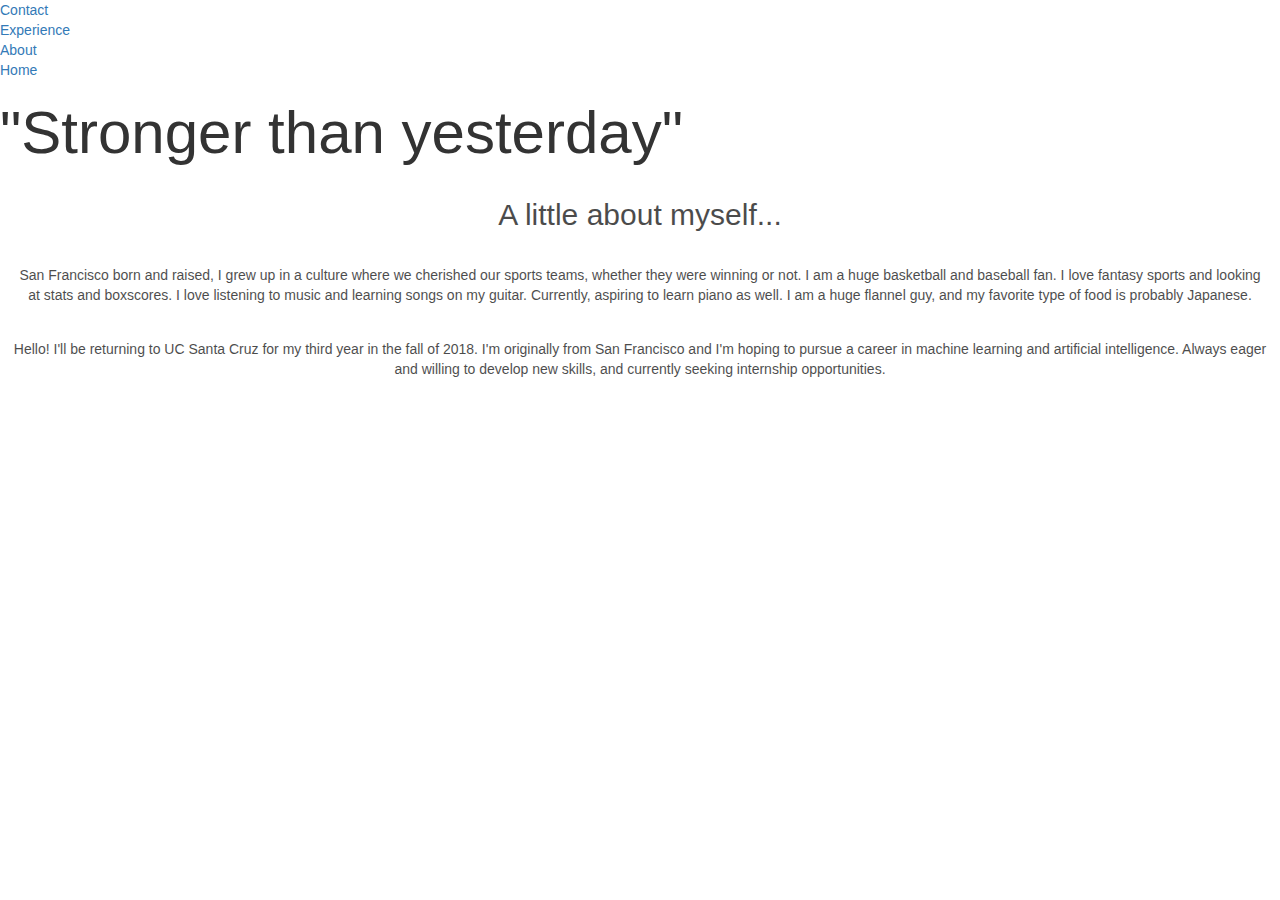
==== about.html @ 6d653e9c "l" ====
<!DOCTYPE html>

<html>

<head>

<title>Vincent Thai | About Me</title>
<link rel="stylesheet" href="https://maxcdn.bootstrapcdn.com/bootstrap/3.3.6/css/bootstrap.min.css"/>
<link href="style.css" type="text/css" rel="stylesheet">
<link href="https://fonts.googleapis.com/css?family=Asap" rel="stylesheet">

</head>

<body>
  <div class="aboutpage-nav">
    <ul>
      <li><a href="./contact.html">Contact</a></li>
      <li><a href="./experience.html">Experience</a></li>
      <li><a href="./about.html">About</a></li>
      <li><a href="./index.html">Home</a></li>
    </ul>
  </div>

  <div class="aboutpage-header">
    <h1 style="font-size:60px">"Stronger than yesterday"</h1>
  </div>

  <div class="description">
    <h2>A little about myself...</h2>
    <p>San Francisco born and raised, I grew up in a culture where we cherished
      our sports teams, whether they were winning or not. I am a huge basketball
      and baseball fan. I love fantasy sports and looking at stats and boxscores.
      I love listening to music and learning songs on my guitar. Currently, aspiring
      to learn piano as well. I am a huge flannel guy, and my favorite type of food
      is probably Japanese.
    </p>
    <p>Hello! I'll be returning to UC Santa Cruz for my third year in the fall of 2018.
      I'm originally from San Francisco and I'm hoping to pursue a career in machine learning and artificial intelligence.
      Always eager and willing to develop new skills, and currently seeking internship opportunities.
    </p>
  </div>








</body>

</html>
---- style.css ----
* {
  margin:0; padding:0;
}

/* ---------------INDEX PAGE--------------------- */
.titlepage-image {
  background-image: url("https://img.fonwall.ru/o/46/most_lavochki_skameyki_perila_zabor_61.jpg");
  /* Center and scale the image nicely */
  background-position: center;
  background-repeat: no-repeat;
  background-size: cover;
  filter: blur(8px);
  -webkit-filter: blur(2px);
   /* Full height */
  height: 100%;
}

.titlepage-header{
  /*background-color: rgba(0,0,0, 0.4);  Black w/opacity/see-through */
  font-family: 'Poppins', sans-serif;
  text-align: center;
  position: absolute;
  top: 50%;
  left: 50%;
  transform: translate(-50%, -50%);
  color: white;
}

.titlepage-nav ul {
  list-style-type: none;
  top: 0;
  margin: 0;
  position: absolute;
  transform: translate(250%, 50%);
}

.titlepage-nav li {
  font-family: 'Raleway', sans-serif;
  display: inline;
  float: right;
  text-transform: uppercase;
  letter-spacing: 2px;
}

.titlepage-nav li a {
  display: block;
  color: lightgrey;
  text-align: center;
  padding: 15px 15px;
}

.titlepage-nav li a:hover {
  color: black;
}

/* ------------------------------------------ */

/* ----------- EXPERIENCE PAGE -------------- */

p, h3, h2, .skl_container li {
  font-family: 'Raleway', sans-serif;
  color: black;
  padding: 12px;
  background-color: white;
}


.exp_container h3, .exp_container p, .skl_container li {
  font-size: 14px;
}

h3, .skl_container li {
  text-transform: uppercase;
  letter-spacing: 2px;
}

.exp_container p {
  opacity: 0.7;
}

.col-sm-4, .col-sm-8 {
  text-align: left;
}

.col-sm-4 {
    position: relative;
    left: 30px;
}

.skl_container ul {
  position: relative;
  top: 20px;
}

.skl_container {
  margin-bottom: 40px;
}

/* HOME PAGE */
body {
  overflow-x: hidden;
}

body, html {
    height: 100%;
    margin: 0;
}
/*background-image: url("http://images6.fanpop.com/image/photos/34500000/San-Francisco-at-Night-san-francisco-34546719-2880-1800.jpg");*/





.description {
  color: black;
  opacity: 0.7;
  font-family: 'Raleway', sans-serif;
  text-align: center;
}


/* SOCIAL MEDIA BUTTON */
.fa {
  padding: 20px;
  font-size: 30px;
  width: 30px;
  text-align: center;
  text-decoration: none;
  margin: 5px 10px;
  position: relative;
  left: 150px;
}


.fa:hover {
    opacity: 0.7;
}

.fa-facebook, .fa-linkedin, .fa-instagram {
  background: lightgrey;
  color: white;
}

/* FORM */
form {
  width: 600px;
  margin: 0 auto;
  padding: 15px;
  border: 2px solid white;
  background-color: lightblue;
}

input, textarea {
  background-color: lightblue;
  font-family: Arial,Helvetica Neue,Helvetica,sans-serif;
  padding: 12px;
  width: 60%;
  margin-top: 6px;
  margin-bottom: 16px;
  border: 1px solid white;
  border-radius: 4px;
}

button {
  background-color: grey;
  color: white;
  padding: 12px 20px;
  border: none;
  border-radius: 4px;
  cursor: pointer;
}
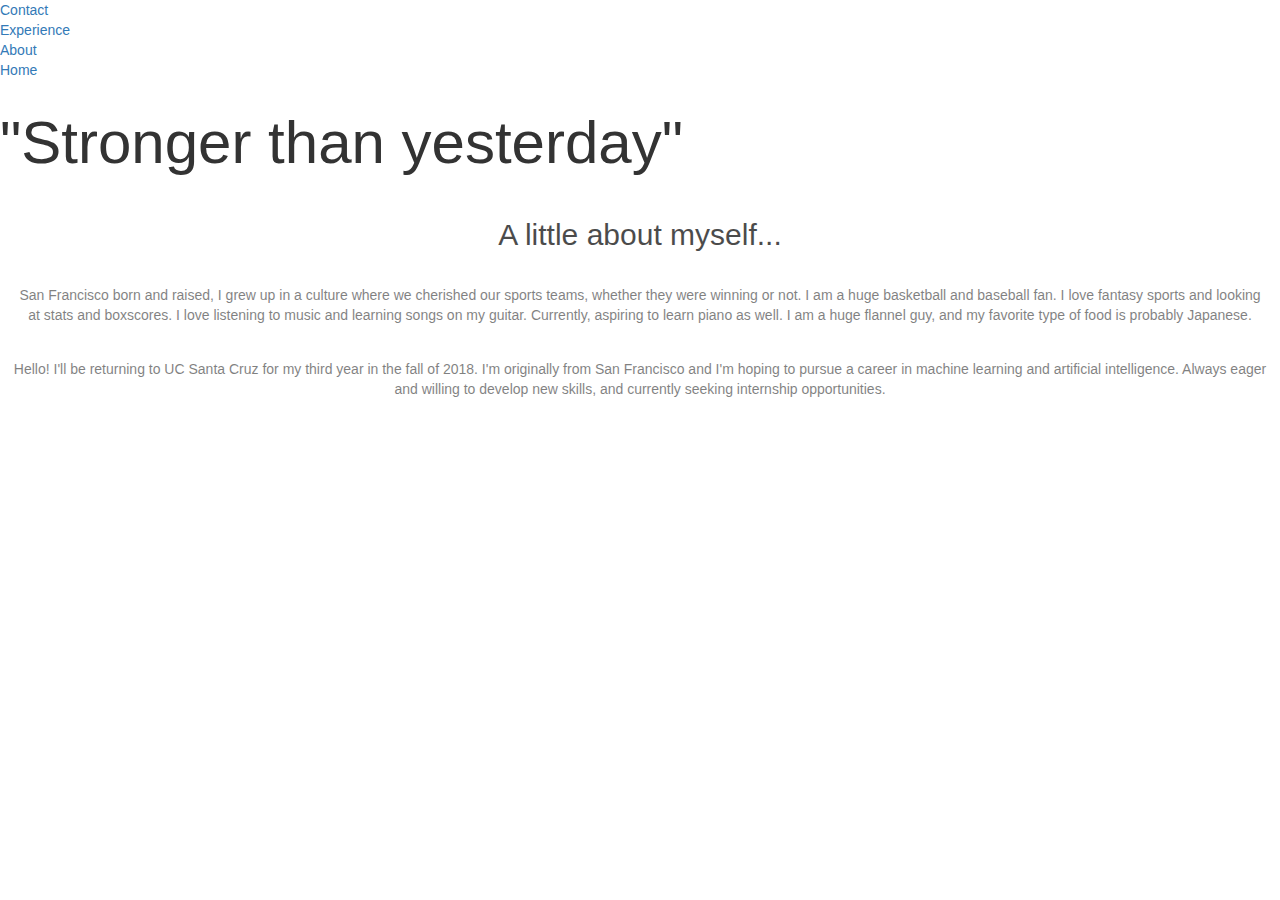
==== commit 7f1be5d9: "l" ====
--- a/about.html
+++ b/about.html
@@ -12,17 +12,21 @@
 </head>
 
 <body>
-  <div class="aboutpage-nav">
+  <header class="aboutpage-nav">
     <ul>
       <li><a href="./contact.html">Contact</a></li>
       <li><a href="./experience.html">Experience</a></li>
       <li><a href="./about.html">About</a></li>
       <li><a href="./index.html">Home</a></li>
     </ul>
-  </div>
+  </header>
 
   <div class="aboutpage-header">
-    <h1 style="font-size:60px">"Stronger than yesterday"</h1>
+    <div class="row">
+      <div class="col-sm-12">
+        <h1 style="font-size:60px">"Stronger than yesterday"</h1>
+      </div>
+    </div>
   </div>
 
   <div class="description">
--- a/style.css
+++ b/style.css
@@ -1,5 +1,14 @@
 * {
   margin:0; padding:0;
+}
+
+body {
+  overflow-x: hidden;
+}
+
+body, html {
+    height: 100%;
+    margin: 0;
 }
 
 /* ---------------INDEX PAGE--------------------- */
@@ -31,7 +40,7 @@
   top: 0;
   margin: 0;
   position: absolute;
-  transform: translate(250%, 50%);
+  transform: translate(220%, 50%);
 }
 
 .titlepage-nav li {
@@ -57,24 +66,58 @@
 
 /* ----------- EXPERIENCE PAGE -------------- */
 
-p, h3, h2, .skl_container li {
+.exppage-nav ul {
+  list-style-type: none;
+  top: 0;
+  margin: 0;
+}
+
+.exppage-nav li {
+  position: relative;
+  top: 40px;
+  right: 33px;
+  font-family: 'Raleway', sans-serif;
+  display: inline;
+  float: right;
+  text-transform: uppercase;
+  letter-spacing: 2px;
+}
+
+.exppage-nav li a {
+  color: lightgrey;
+  text-align: center;
+  padding: 15px 17px;
+}
+
+.header-container {
+  text-align: center;
+  position: relative;
+  top: 50px;
+  margin-bottom: 100px;
+  padding: 50px;
+}
+
+p, h3, h2, .skills-container li {
+  /* set font for everything on exp page */
   font-family: 'Raleway', sans-serif;
   color: black;
   padding: 12px;
   background-color: white;
 }
 
-
-.exp_container h3, .exp_container p, .skl_container li {
+p, h3, .skills-container li {
+  /* everything but h2 is changed to smaller font */
   font-size: 14px;
 }
 
-h3, .skl_container li {
+h3, .skills-container li {
+  /* uppercase and fancy font for skills list and edu heading */
   text-transform: uppercase;
   letter-spacing: 2px;
 }
 
-.exp_container p {
+p {
+  /* edu description is set w opacity */
   opacity: 0.7;
 }
 
@@ -84,32 +127,24 @@
 
 .col-sm-4 {
     position: relative;
-    left: 30px;
+    left: 50px;
 }
 
-.skl_container ul {
+.skills-container ul {
+  /* so top of skills list aligns with header for skills */
   position: relative;
   top: 20px;
+  left: 20px;
 }
 
-.skl_container {
+.skills-container {
+  /* gives spacing betw skills and education */
   margin-bottom: 40px;
 }
 
-/* HOME PAGE */
-body {
-  overflow-x: hidden;
-}
+/* ------------------------------------------ */
 
-body, html {
-    height: 100%;
-    margin: 0;
-}
-/*background-image: url("http://images6.fanpop.com/image/photos/34500000/San-Francisco-at-Night-san-francisco-34546719-2880-1800.jpg");*/
-
-
-
-
+/* ------------ ABOUT PAGE ---------------- */
 
 .description {
   color: black;
@@ -119,29 +154,9 @@
 }
 
 
-/* SOCIAL MEDIA BUTTON */
-.fa {
-  padding: 20px;
-  font-size: 30px;
-  width: 30px;
-  text-align: center;
-  text-decoration: none;
-  margin: 5px 10px;
-  position: relative;
-  left: 150px;
-}
 
 
-.fa:hover {
-    opacity: 0.7;
-}
-
-.fa-facebook, .fa-linkedin, .fa-instagram {
-  background: lightgrey;
-  color: white;
-}
-
-/* FORM */
+/* ------------ CONTACT ------------------ */
 form {
   width: 600px;
   margin: 0 auto;
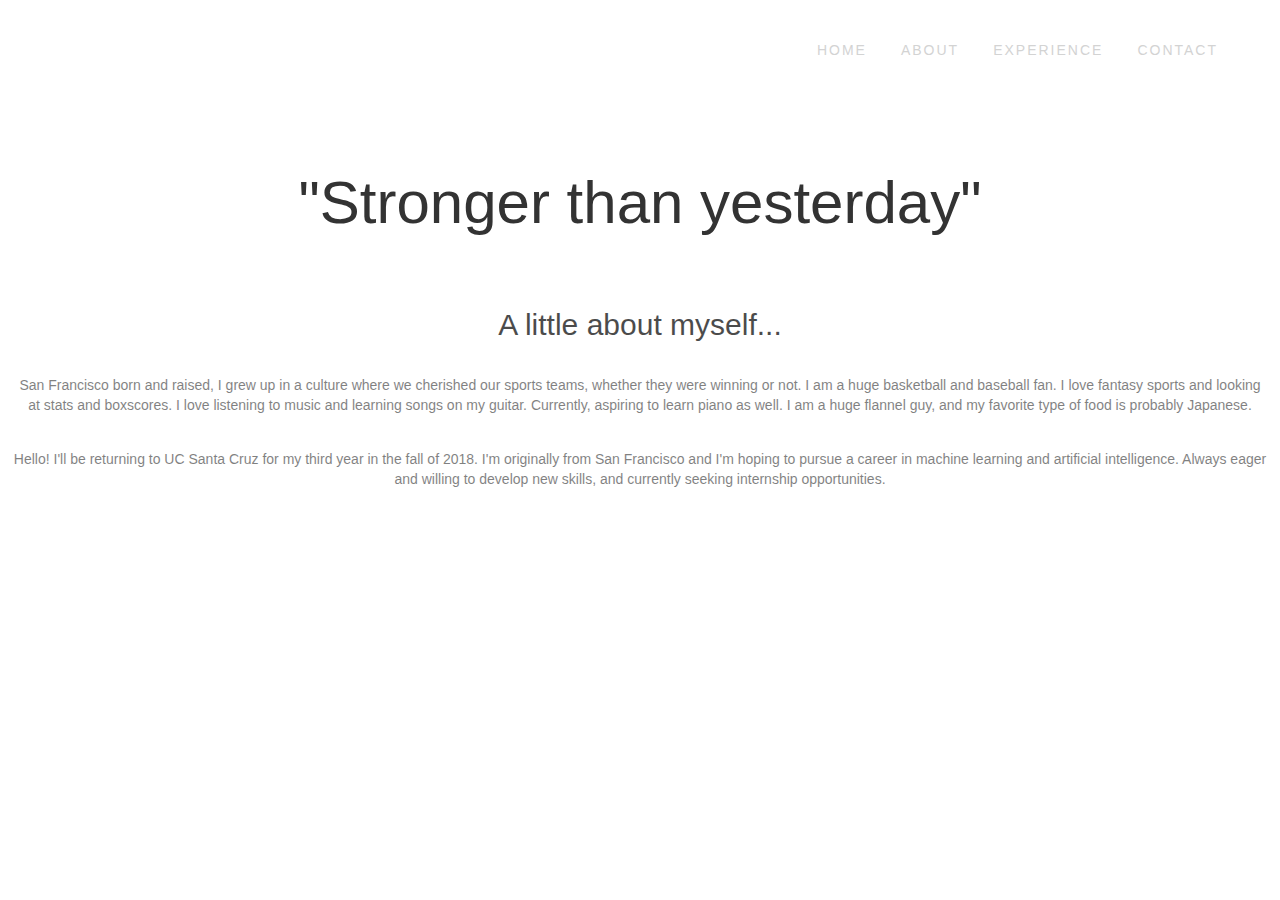
==== commit 37ce1257: "fix" ====
--- a/about.html
+++ b/about.html
@@ -21,7 +21,7 @@
     </ul>
   </header>
 
-  <div class="aboutpage-header">
+  <div class="about-head-container">
     <div class="row">
       <div class="col-sm-12">
         <h1 style="font-size:60px">"Stronger than yesterday"</h1>
--- a/style.css
+++ b/style.css
@@ -66,16 +66,16 @@
 
 /* ----------- EXPERIENCE PAGE -------------- */
 
-.exppage-nav ul {
+.exppage-nav ul, .aboutpage-nav ul, .contactpage-nav ul {
   list-style-type: none;
   top: 0;
   margin: 0;
 }
 
-.exppage-nav li {
+.exppage-nav li, .aboutpage-nav li, .contactpage-nav li {
   position: relative;
   top: 40px;
-  right: 33px;
+  right: 45px;
   font-family: 'Raleway', sans-serif;
   display: inline;
   float: right;
@@ -83,16 +83,17 @@
   letter-spacing: 2px;
 }
 
-.exppage-nav li a {
+.exppage-nav li a, .aboutpage-nav li a, .contactpage-nav li a {
   color: lightgrey;
   text-align: center;
   padding: 15px 17px;
 }
 
-.header-container {
+.exp-head-container, .about-head-container, .contact-head-container {
+  font-family: 'Raleway', sans-serif;
   text-align: center;
   position: relative;
-  top: 50px;
+  top: 100px;
   margin-bottom: 100px;
   padding: 50px;
 }
@@ -110,7 +111,7 @@
   font-size: 14px;
 }
 
-h3, .skills-container li {
+h3, .skills-container li, .exp-head-container {
   /* uppercase and fancy font for skills list and edu heading */
   text-transform: uppercase;
   letter-spacing: 2px;
@@ -126,14 +127,16 @@
 }
 
 .col-sm-4 {
+    opacity: 0.7;
     position: relative;
-    left: 50px;
+    left: 100px;
+    font-size: 25px;
 }
 
 .skills-container ul {
   /* so top of skills list aligns with header for skills */
   position: relative;
-  top: 20px;
+  top: 30px;
   left: 20px;
 }
 
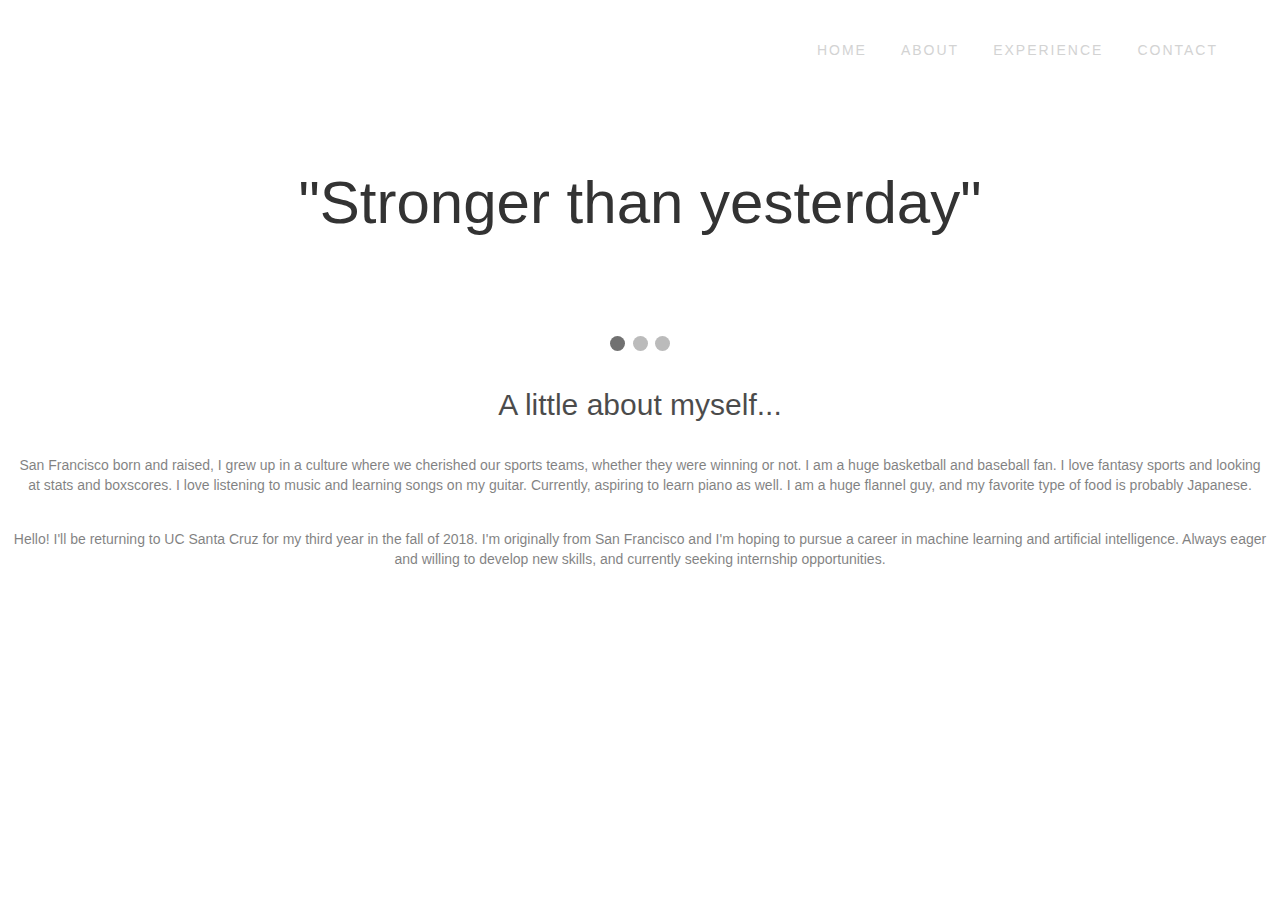
==== commit d66eac24: "fix" ====
--- a/about.html
+++ b/about.html
@@ -29,6 +29,38 @@
     </div>
   </div>
 
+  <div class="slideshow-container">
+
+    <div class="mySlides fade">
+      <img src="img_nature_wide.jpg" style="width:100%">
+      <div class="text">Caption Text</div>
+    </div>
+
+    <div class="mySlides fade">
+      <img src="img_snow_wide.jpg" style="width:100%">
+      <div class="text">Caption Two</div>
+    </div>
+
+    <div class="mySlides fade">
+      <img src="img_mountains_wide.jpg" style="width:100%">
+      <div class="text">Caption Three</div>
+    </div>
+
+    <a class="prev" onclick="plusSlides(-1)">&#10094;</a>
+    <a class="next" onclick="plusSlides(1)">&#10095;</a>
+
+  </div>
+  <br>
+
+  <div style="text-align:center">
+    <span class="dot" onclick="currentSlide(1)"></span>
+    <span class="dot" onclick="currentSlide(2)"></span>
+    <span class="dot" onclick="currentSlide(3)"></span>
+  </div>
+
+
+
+
   <div class="description">
     <h2>A little about myself...</h2>
     <p>San Francisco born and raised, I grew up in a culture where we cherished
@@ -45,6 +77,34 @@
   </div>
 
 
+  <script>
+    var slideIndex = 1;
+    showSlides(slideIndex);
+
+    function plusSlides(n) {
+      showSlides(slideIndex += n);
+    }
+
+    function currentSlide(n) {
+      showSlides(slideIndex = n);
+    }
+
+    function showSlides(n) {
+      var i;
+      var slides = document.getElementsByClassName("mySlides");
+      var dots = document.getElementsByClassName("dot");
+      if (n > slides.length) {slideIndex = 1}
+      if (n < 1) {slideIndex = slides.length}
+      for (i = 0; i < slides.length; i++) {
+          slides[i].style.display = "none";
+      }
+      for (i = 0; i < dots.length; i++) {
+          dots[i].className = dots[i].className.replace(" active", "");
+      }
+      slides[slideIndex-1].style.display = "block";
+      dots[slideIndex-1].className += " active";
+    }
+  </script>
 
 
 
--- a/style.css
+++ b/style.css
@@ -1,5 +1,6 @@
 * {
   margin:0; padding:0;
+  box-sizing: border-box
 }
 
 body {
@@ -10,6 +11,8 @@
     height: 100%;
     margin: 0;
 }
+.mySlides {display: none}
+img {vertical-align: middle;}
 
 /* ---------------INDEX PAGE--------------------- */
 .titlepage-image {
@@ -156,8 +159,72 @@
   text-align: center;
 }
 
-
-
+.slideshow-container {
+  max-width: 1000px;
+  position: relative;
+  margin: auto;
+}
+
+/* Next & previous buttons */
+.prev, .next {
+  cursor: pointer;
+  position: absolute;
+  top: 50%;
+  width: auto;
+  padding: 16px;
+  margin-top: -22px;
+  color: white;
+  font-weight: bold;
+  font-size: 18px;
+  transition: 0.6s ease;
+  border-radius: 0 3px 3px 0;
+}
+
+/* Position the "next button" to the right */
+.next {
+  right: 0;
+  border-radius: 3px 0 0 3px;
+}
+
+/* On hover, add a black background color with a little bit see-through */
+.prev:hover, .next:hover {
+  background-color: rgba(0,0,0,0.8);
+}
+
+/* Caption text */
+.text {
+  color: #f2f2f2;
+  font-size: 15px;
+  padding: 8px 12px;
+  position: absolute;
+  bottom: 8px;
+  width: 100%;
+  text-align: center;
+}
+
+/* The dots/bullets/indicators */
+.dot {
+  cursor: pointer;
+  height: 15px;
+  width: 15px;
+  margin: 0 2px;
+  background-color: #bbb;
+  border-radius: 50%;
+  display: inline-block;
+  transition: background-color 0.6s ease;
+}
+
+.active, .dot:hover {
+  background-color: #717171;
+}
+
+/* Fading animation */
+.fade {
+  -webkit-animation-name: fade;
+  -webkit-animation-duration: 1.5s;
+  animation-name: fade;
+  animation-duration: 1.5s;
+}
 
 /* ------------ CONTACT ------------------ */
 form {
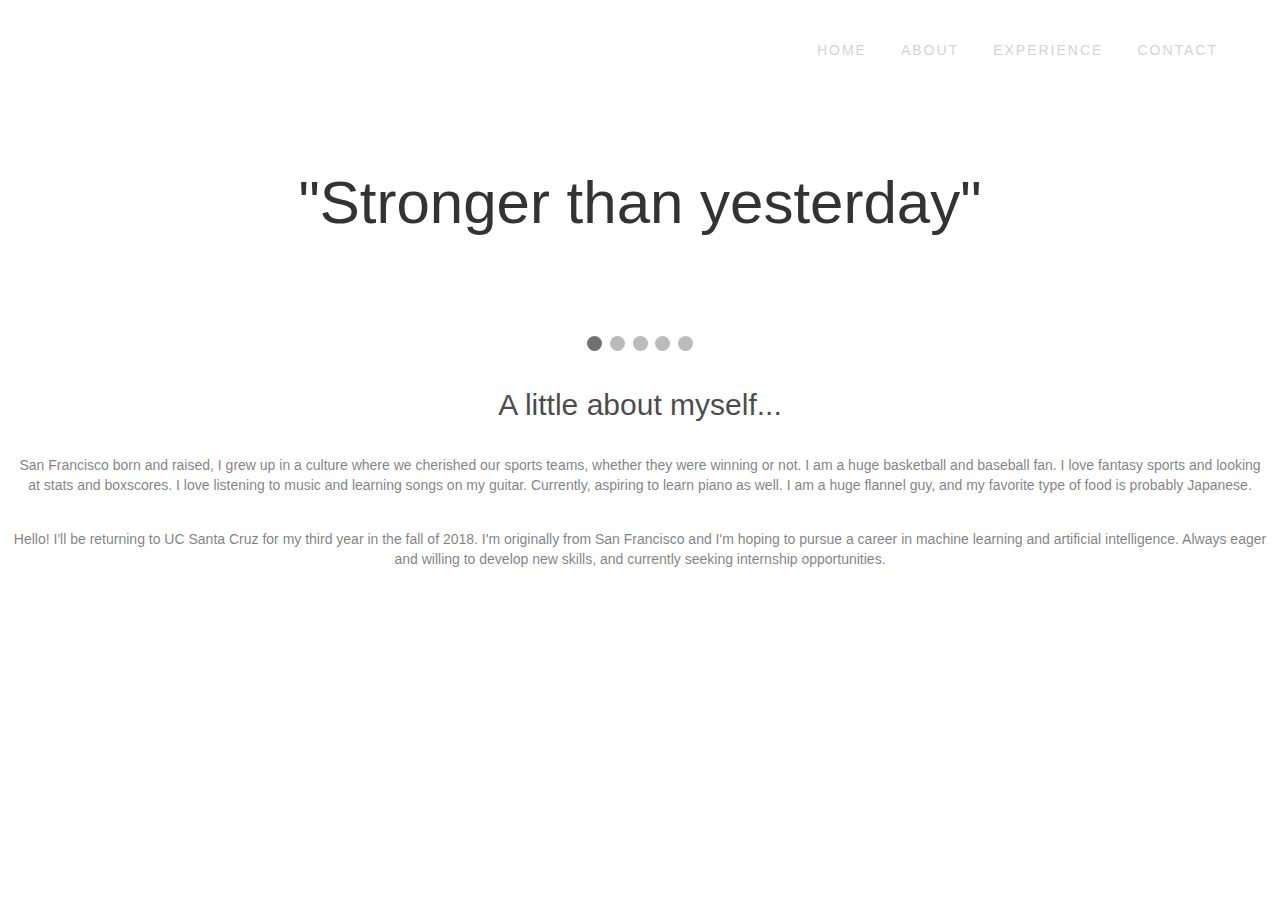
==== commit 54772643: "fix" ====
--- a/about.html
+++ b/about.html
@@ -32,18 +32,28 @@
   <div class="slideshow-container">
 
     <div class="mySlides fade">
-      <img src="img_nature_wide.jpg" style="width:100%">
-      <div class="text">Caption Text</div>
+      <img src="https://o.aolcdn.com/images/dims3/GLOB/legacy_thumbnail/1060x600/format/jpg/quality/85/http%3A%2F%2Fo.aolcdn.com%2Fhss%2Fstorage%2Fmidas%2F7439187b8a7c3471cd05a75863025801%2F204045387%2F531975899.jpg" style="width:100%">
+      <div class="text">San Francisco born and raised...</div>
     </div>
 
     <div class="mySlides fade">
-      <img src="img_snow_wide.jpg" style="width:100%">
-      <div class="text">Caption Two</div>
+      <img src="https://cdn.vox-cdn.com/thumbor/8Dz8xxukJg_RC6v8VwEbFFwDlNY=/0x0:3564x2375/1820x1213/filters:focal(1359x256:1929x826):format(webp)/cdn.vox-cdn.com/uploads/chorus_image/image/61139667/970199346.jpg.0.jpg" style="width:100%">
+      <div class="text">...and I love my sports teams</div>
     </div>
 
     <div class="mySlides fade">
-      <img src="img_mountains_wide.jpg" style="width:100%">
-      <div class="text">Caption Three</div>
+      <img src="http://www.icytales.com/wp-content/uploads/2015/10/bigstock-Female-hand-close-up-playing-o-530969982.jpg" style="width:100%">
+      <div class="text">Music is my passion</div>
+    </div>
+
+    <div class="mySlides fade">
+      <img src="https://kamloopsunited.ca/wp-content/uploads/2017/09/warm-shirts.jpg" style="width:100%">
+      <div class="text">I have an uncanny love for flannels</div>
+    </div>
+
+    <div class="mySlides fade">
+      <img src="http://images6.fanpop.com/image/photos/38800000/-Beautiful-Sushi-sushi-38873149-750-448.jpg" style="width:100%">
+      <div class="text">My favorite cuisine is Japanese</div>
     </div>
 
     <a class="prev" onclick="plusSlides(-1)">&#10094;</a>
@@ -56,6 +66,9 @@
     <span class="dot" onclick="currentSlide(1)"></span>
     <span class="dot" onclick="currentSlide(2)"></span>
     <span class="dot" onclick="currentSlide(3)"></span>
+    <span class="dot" onclick="currentSlide(4)"></span>
+    <span class="dot" onclick="currentSlide(5)"></span>
+
   </div>
 
 
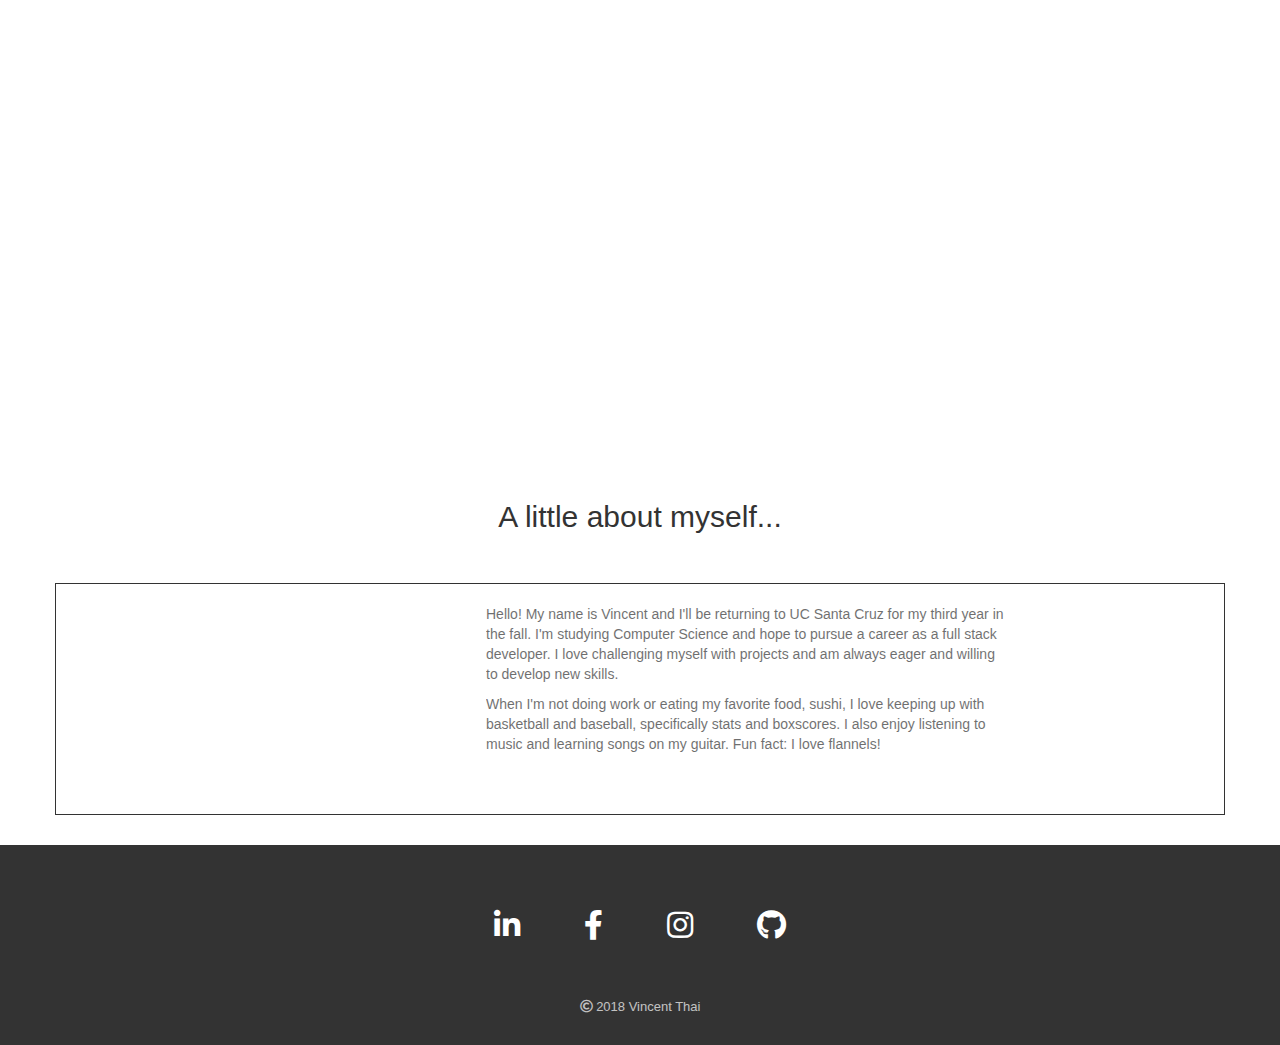
==== commit 36826ea5: "new" ====
--- a/about.html
+++ b/about.html
@@ -6,123 +6,68 @@
 
 <title>Vincent Thai | About Me</title>
 <link rel="stylesheet" href="https://maxcdn.bootstrapcdn.com/bootstrap/3.3.6/css/bootstrap.min.css"/>
-<link href="style.css" type="text/css" rel="stylesheet">
+<link href="styles/exp.css" type="text/css" rel="stylesheet">
+<link href="styles/main.css" type="text/css" rel="stylesheet">
+<link href="styles/about.css" type="text/css" rel="stylesheet">
+<link rel="stylesheet" href="https://use.fontawesome.com/releases/v5.3.1/css/all.css"/>
 <link href="https://fonts.googleapis.com/css?family=Asap" rel="stylesheet">
 
 </head>
 
 <body>
-  <header class="aboutpage-nav">
-    <ul>
-      <li><a href="./contact.html">Contact</a></li>
-      <li><a href="./experience.html">Experience</a></li>
-      <li><a href="./about.html">About</a></li>
-      <li><a href="./index.html">Home</a></li>
-    </ul>
+  <header class="exppage-header">
+    <nav>
+      <h1 id="navhome" style="font-size:17px"><a href="./index.html">Vincent Thai</a></h1>
+      <ul>
+        <li><a href="./about.html">About</a></li>
+        <li><a href="./experience.html">Experience</a></li>
+        <li><a href="./contact.html">Contact</a></li>
+      </ul>
+    </nav>
   </header>
 
-  <div class="about-head-container">
-    <div class="row">
+  <div class="container description-container">
+    <div class="row description-intro">
       <div class="col-sm-12">
-        <h1 style="font-size:60px">"Stronger than yesterday"</h1>
+        <h2>A little about myself...</h2>
+      </div>
+    </div>
+    <div class="row description-text">
+      <div class="col-sm-5">
+      </div>
+      <div class="col-sm-7">
+        <p>Hello! My name is Vincent and I'll be returning to UC Santa Cruz for my third year
+          in the fall. I'm studying Computer Science and hope to pursue a career as a full
+          stack developer. I love challenging myself with projects and am always eager and
+          willing to develop new skills.
+        </p>
+        <p>When I'm not doing work or eating my favorite food, sushi, I love keeping up with
+         basketball and baseball, specifically stats and boxscores. I also enjoy listening
+        to music and learning songs on my guitar. Fun fact: I love flannels!
+        </p>
       </div>
     </div>
   </div>
 
-  <div class="slideshow-container">
-
-    <div class="mySlides fade">
-      <img src="https://o.aolcdn.com/images/dims3/GLOB/legacy_thumbnail/1060x600/format/jpg/quality/85/http%3A%2F%2Fo.aolcdn.com%2Fhss%2Fstorage%2Fmidas%2F7439187b8a7c3471cd05a75863025801%2F204045387%2F531975899.jpg" style="width:100%">
-      <div class="text">San Francisco born and raised...</div>
+  <footer>
+    <div class="container-fluid text-center">
+      <div class="row social-row">
+        <div class="col-sm-12">
+          <ul>
+            <li><a href="https://www.linkedin.com/in/vincentthai35/"><i class="fab fa-linkedin-in"></i></a></li>
+            <li><a href="https://www.facebook.com/vince.thai533"><i class="fab fa-facebook-f"></i></a></li>
+            <li><a href="https://www.instagram.com/50vincents/"><i class="fab fa-instagram"></i></a></li>
+            <li><a href="https://github.com/vincethai35"><i class="fab fa-github"></i></a></li>
+          </ul>
+        </div>
+      </div>
+      <div class="row footnotes">
+        <div class="col-sm-12">
+          <p><i class="far fa-copyright"></i> 2018 Vincent Thai</p>
+        </div>
+      </div>
     </div>
-
-    <div class="mySlides fade">
-      <img src="https://cdn.vox-cdn.com/thumbor/8Dz8xxukJg_RC6v8VwEbFFwDlNY=/0x0:3564x2375/1820x1213/filters:focal(1359x256:1929x826):format(webp)/cdn.vox-cdn.com/uploads/chorus_image/image/61139667/970199346.jpg.0.jpg" style="width:100%">
-      <div class="text">...and I love my sports teams</div>
-    </div>
-
-    <div class="mySlides fade">
-      <img src="http://www.icytales.com/wp-content/uploads/2015/10/bigstock-Female-hand-close-up-playing-o-530969982.jpg" style="width:100%">
-      <div class="text">Music is my passion</div>
-    </div>
-
-    <div class="mySlides fade">
-      <img src="https://kamloopsunited.ca/wp-content/uploads/2017/09/warm-shirts.jpg" style="width:100%">
-      <div class="text">I have an uncanny love for flannels</div>
-    </div>
-
-    <div class="mySlides fade">
-      <img src="http://images6.fanpop.com/image/photos/38800000/-Beautiful-Sushi-sushi-38873149-750-448.jpg" style="width:100%">
-      <div class="text">My favorite cuisine is Japanese</div>
-    </div>
-
-    <a class="prev" onclick="plusSlides(-1)">&#10094;</a>
-    <a class="next" onclick="plusSlides(1)">&#10095;</a>
-
-  </div>
-  <br>
-
-  <div style="text-align:center">
-    <span class="dot" onclick="currentSlide(1)"></span>
-    <span class="dot" onclick="currentSlide(2)"></span>
-    <span class="dot" onclick="currentSlide(3)"></span>
-    <span class="dot" onclick="currentSlide(4)"></span>
-    <span class="dot" onclick="currentSlide(5)"></span>
-
-  </div>
-
-
-
-
-  <div class="description">
-    <h2>A little about myself...</h2>
-    <p>San Francisco born and raised, I grew up in a culture where we cherished
-      our sports teams, whether they were winning or not. I am a huge basketball
-      and baseball fan. I love fantasy sports and looking at stats and boxscores.
-      I love listening to music and learning songs on my guitar. Currently, aspiring
-      to learn piano as well. I am a huge flannel guy, and my favorite type of food
-      is probably Japanese.
-    </p>
-    <p>Hello! I'll be returning to UC Santa Cruz for my third year in the fall of 2018.
-      I'm originally from San Francisco and I'm hoping to pursue a career in machine learning and artificial intelligence.
-      Always eager and willing to develop new skills, and currently seeking internship opportunities.
-    </p>
-  </div>
-
-
-  <script>
-    var slideIndex = 1;
-    showSlides(slideIndex);
-
-    function plusSlides(n) {
-      showSlides(slideIndex += n);
-    }
-
-    function currentSlide(n) {
-      showSlides(slideIndex = n);
-    }
-
-    function showSlides(n) {
-      var i;
-      var slides = document.getElementsByClassName("mySlides");
-      var dots = document.getElementsByClassName("dot");
-      if (n > slides.length) {slideIndex = 1}
-      if (n < 1) {slideIndex = slides.length}
-      for (i = 0; i < slides.length; i++) {
-          slides[i].style.display = "none";
-      }
-      for (i = 0; i < dots.length; i++) {
-          dots[i].className = dots[i].className.replace(" active", "");
-      }
-      slides[slideIndex-1].style.display = "block";
-      dots[slideIndex-1].className += " active";
-    }
-  </script>
-
-
-
-
-
+  </footer>
 
 </body>
 
--- a/styles/exp.css
+++ b/styles/exp.css
@@ -0,0 +1,92 @@
+.exppage-header{
+  background-image: url("https://cdn-images-1.medium.com/max/2000/1*Eh3ftzvlQzIPk-nhaPedTQ.jpeg");
+  padding: 20px 50px 400px 50px;
+}
+
+#expname {
+  text-align: center;
+  color: white;
+  display: block;
+  font-family: 'Raleway', sans-serif;
+}
+
+
+
+.leftheader {
+  font-family: 'Raleway', sans-serif;
+  font-size: 25px;
+  text-align: left;
+  opacity: 0.7;
+}
+
+.details {
+  text-align: left;
+  font-family: 'Raleway', sans-serif;
+}
+
+.skills, .projects, .education {
+	padding: 20px 40px 30px 0;
+  border: 1px solid black;
+  margin: 25px;
+  position: relative;
+  left: 250px;
+}
+
+.skills ul {
+  position: relative;
+  left: 20px;
+  top: 20px;
+}
+
+.skills li, .subtitles {
+  text-transform: uppercase;
+  letter-spacing: 2px;
+	font-weight: bold;
+  font-size: 14px;
+}
+
+p {
+  opacity: 0.7;
+}
+
+footer {
+  background-color: #333;
+  height: 200px;
+  margin: 0 auto;
+  position: relative;
+
+}
+
+.social-container {
+  width: 0%;
+  max-width: 1024px;
+  clear: both;
+  margin: 0 auto;
+  text-align: center;
+}
+
+.social-row {
+  margin: 30px 0 0 0;
+}
+
+.social-row li {
+  display: inline-block;
+  font-size: 30px;
+  padding: 30px 30px;
+  list-style-type: none;
+}
+
+.social-row li a {
+  color: white;
+}
+
+.social-row li a:hover {
+  color: black;
+  transition: .5s;
+}
+
+.footnotes {
+  padding: 10px 0 0 0;
+  font-size: 13px;
+  color: white;
+}
--- a/styles/main.css
+++ b/styles/main.css
@@ -0,0 +1,99 @@
+* {
+  margin:0; padding:0;
+  box-sizing: border-box
+}
+
+body {
+  overflow-x: hidden;
+}
+
+body, html {
+    height: 100%;
+    margin: 0;
+}
+.mySlides {display: none}
+img {vertical-align: middle;}
+
+.titlepage-header {
+  padding: 20px 50px 400px 50px;
+  position: relative;
+  height: 100%;
+}
+
+.titlepage-header > *:not(.blurred) {
+  z-index: 5;
+  position: relative;
+}
+
+.blurred {
+  background-image: url("https://img.fonwall.ru/o/46/most_lavochki_skameyki_perila_zabor_61.jpg");
+  position: absolute;
+  top: 0;
+  left: 0;
+  z-index: 1;
+  width: 100%;
+  height: 100%;
+  filter: blur(8px);
+  -webkit-filter: blur(2px);
+}
+
+header h1 {
+  margin: 0;
+  display: inline;
+  font-family: 'Raleway', sans-serif;
+  color: white;
+}
+
+nav ul {
+  margin: 0;
+  padding: 0;
+  display: inline;
+  float: right;
+}
+
+nav ul li {
+  list-style-type: none;
+  display: inline-block;
+  padding: 0 15px;
+  color: white;
+  font-size: 14px;
+  font-family: 'Raleway', sans-serif;
+  text-transform: uppercase;
+  letter-spacing: 2px;
+}
+
+nav ul li a {
+  color: white;
+}
+
+nav li a:hover, #navhome a:hover {
+  color: pink;
+  transition: .3s;
+}
+
+#titlescreen, #titlescreen2 {
+	text-align: center;
+  font-weight: bold;
+  color: white;
+  display: block;
+  font-family: 'Raleway', sans-serif;
+  position: absolute;
+  top: 50%;
+  left: 50%;
+  margin-right: -50%;
+  transform: translate(-50%, -50%)
+}
+
+#titlescreen2 {
+  top: 55%;
+}
+
+#navhome a {
+  color: white;
+  font-family: 'Raleway', sans-serif;
+  transition: .3s;
+}
+
+
+/*   font-family: 'Poppins', sans-serif;
+*/
--- a/styles/about.css
+++ b/styles/about.css
@@ -0,0 +1,16 @@
+.description-intro {
+  font-family: 'Raleway', sans-serif;
+  text-align: center;
+  padding: 20px 0;
+  margin: 20px 0;
+}
+
+.description-text {
+  font-family: 'Raleway', sans-serif;
+  font-size: 14px;
+  color: black;
+  opacity: 0.8;
+  padding: 20px 200px 50px 20px;
+  border: 1px solid black;
+  margin-bottom: 30px;
+}
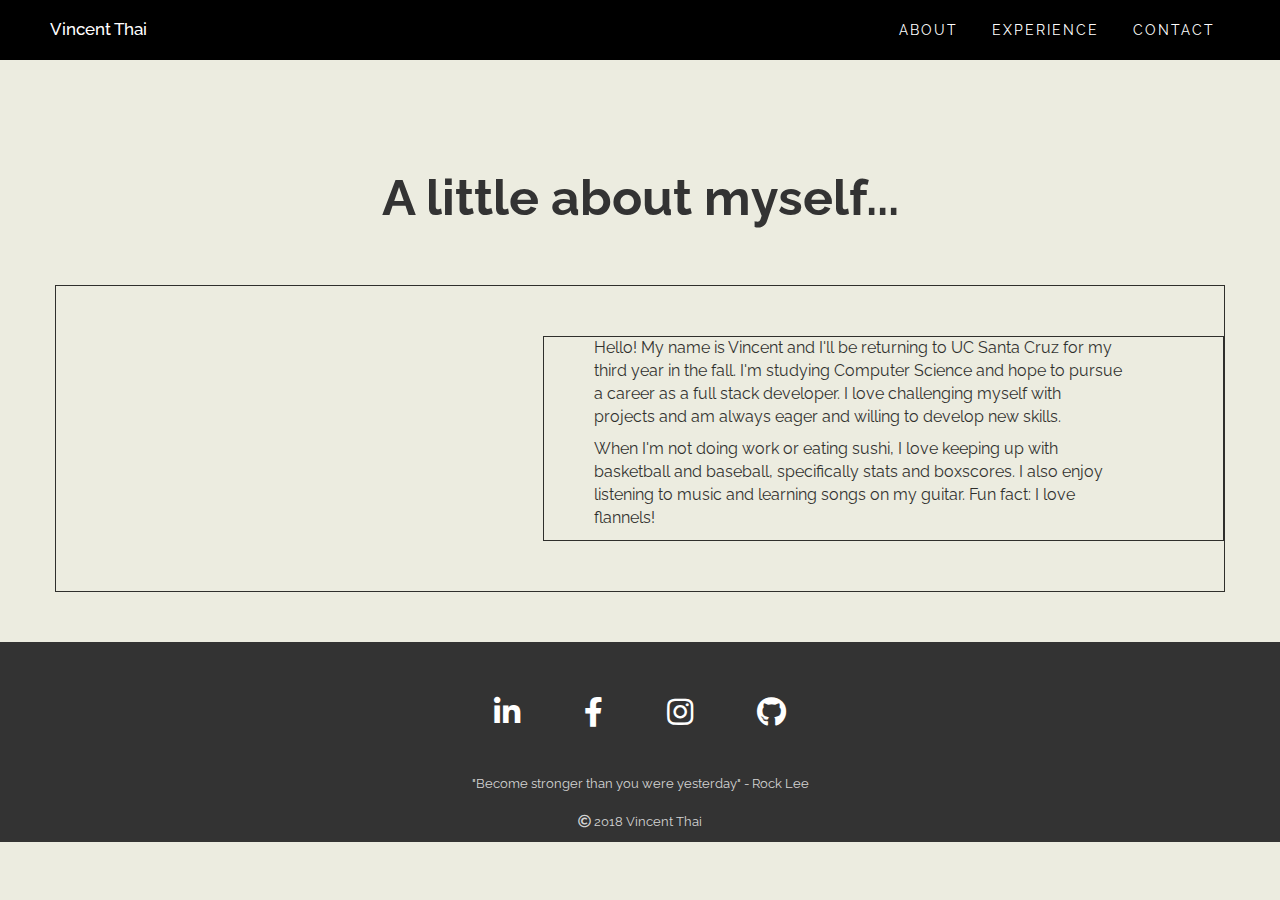
==== commit 0a9c3871: "near finish" ====
--- a/about.html
+++ b/about.html
@@ -6,16 +6,14 @@
 
 <title>Vincent Thai | About Me</title>
 <link rel="stylesheet" href="https://maxcdn.bootstrapcdn.com/bootstrap/3.3.6/css/bootstrap.min.css"/>
-<link href="styles/exp.css" type="text/css" rel="stylesheet">
+<link href="https://fonts.googleapis.com/css?family=Raleway:500" rel="stylesheet">
+<link rel="stylesheet" href="https://use.fontawesome.com/releases/v5.3.1/css/all.css"/>
 <link href="styles/main.css" type="text/css" rel="stylesheet">
 <link href="styles/about.css" type="text/css" rel="stylesheet">
-<link rel="stylesheet" href="https://use.fontawesome.com/releases/v5.3.1/css/all.css"/>
-<link href="https://fonts.googleapis.com/css?family=Asap" rel="stylesheet">
-
 </head>
 
 <body>
-  <header class="exppage-header">
+  <header>
     <nav>
       <h1 id="navhome" style="font-size:17px"><a href="./index.html">Vincent Thai</a></h1>
       <ul>
@@ -33,15 +31,15 @@
       </div>
     </div>
     <div class="row description-text">
-      <div class="col-sm-5">
+      <div class="col-sm-5 profile-image">
       </div>
-      <div class="col-sm-7">
+      <div class="col-sm-7 profile-text">
         <p>Hello! My name is Vincent and I'll be returning to UC Santa Cruz for my third year
           in the fall. I'm studying Computer Science and hope to pursue a career as a full
           stack developer. I love challenging myself with projects and am always eager and
           willing to develop new skills.
         </p>
-        <p>When I'm not doing work or eating my favorite food, sushi, I love keeping up with
+        <p>When I'm not doing work or eating sushi, I love keeping up with
          basketball and baseball, specifically stats and boxscores. I also enjoy listening
         to music and learning songs on my guitar. Fun fact: I love flannels!
         </p>
@@ -63,6 +61,11 @@
       </div>
       <div class="row footnotes">
         <div class="col-sm-12">
+          <p>"Become stronger than you were yesterday" - Rock Lee</p>
+        </div>
+      </div>
+      <div class="row footnotes">
+        <div class="col-sm-12">
           <p><i class="far fa-copyright"></i> 2018 Vincent Thai</p>
         </div>
       </div>
--- a/styles/main.css
+++ b/styles/main.css
@@ -1,46 +1,61 @@
+/* ------ RESIZING/GENERAL THINGS --------- */
 * {
   margin:0; padding:0;
   box-sizing: border-box
 }
 
 body {
-  overflow-x: hidden;
+  font-family: 'Raleway', sans-serif;
 }
 
 body, html {
+    margin: 0;
     height: 100%;
-    margin: 0;
-}
-.mySlides {display: none}
-img {vertical-align: middle;}
-
-.titlepage-header {
-  padding: 20px 50px 400px 50px;
-  position: relative;
-  height: 100%;
 }
 
-.titlepage-header > *:not(.blurred) {
-  z-index: 5;
-  position: relative;
+/* ----- HOME PAGE BACKGROUND ---------- */
+header {
+  padding: 20px 50px 20px 50px;
+  margin-bottom: 50px;
+  background-color: transparent;
+  position: fixed;
+  width: 100%;
 }
 
-.blurred {
-  background-image: url("https://img.fonwall.ru/o/46/most_lavochki_skameyki_perila_zabor_61.jpg");
-  position: absolute;
-  top: 0;
-  left: 0;
-  z-index: 1;
-  width: 100%;
-  height: 100%;
-  filter: blur(8px);
-  -webkit-filter: blur(2px);
+header:hover {
+  background-color: black;
+  transition: 0.4s;
 }
 
+header:not(:hover) {
+  transition: 0.4s;
+}
+
+#titlepage-body {
+  background-image: url("https://img.fonwall.ru/o/46/most_lavochki_skameyki_perila_zabor_61.jpg");
+  background-position: center;
+}
+
+.contactname {
+  font-family: 'Montserrat', sans-serif;
+  letter-spacing: 5px;
+  text-transform: uppercase;
+  text-align: center;
+  display: block;
+  position: relative;
+  top: 100px;
+  color: white;
+}
+
+.home-container {
+  padding: 180px 0;
+  margin-bottom: 200px;
+}
+
+/* ----------- NAV BAR ------------ */
 header h1 {
   margin: 0;
   display: inline;
-  font-family: 'Raleway', sans-serif;
   color: white;
 }
 
@@ -57,12 +72,11 @@
   padding: 0 15px;
   color: white;
   font-size: 14px;
-  font-family: 'Raleway', sans-serif;
   text-transform: uppercase;
   letter-spacing: 2px;
 }
 
-nav ul li a {
+nav ul li a, #navhome a {
   color: white;
 }
 
@@ -71,29 +85,36 @@
   transition: .3s;
 }
 
-#titlescreen, #titlescreen2 {
-	text-align: center;
-  font-weight: bold;
-  color: white;
-  display: block;
-  font-family: 'Raleway', sans-serif;
-  position: absolute;
-  top: 50%;
-  left: 50%;
-  margin-right: -50%;
-  transform: translate(-50%, -50%)
+/* --------- SOCIAL MEDIA + FOOTER --------- */
+footer {
+  background-color: #333;
+  height: 200px;
+  margin: 0 auto;
+  position: static;
 }
 
-#titlescreen2 {
-  top: 55%;
+.social-row {
+  margin: 30px 0 0 0;
 }
 
-#navhome a {
-  color: white;
-  font-family: 'Raleway', sans-serif;
-  transition: .3s;
+.social-row li {
+  display: inline-block;
+  font-size: 30px;
+  padding: 20px 30px;
+  list-style-type: none;
 }
 
+.social-row li a {
+  color: white;
+}
 
-/*   font-family: 'Poppins', sans-serif;
-*/
+.social-row li a:hover {
+  color: black;
+  transition: .5s;
+}
+
+.footnotes {
+  padding: 10px 0 0 0;
+  font-size: 13px;
+  color: lightgrey;
+}
--- a/styles/about.css
+++ b/styles/about.css
@@ -1,16 +1,30 @@
+body {
+  background-color: #ECECE0;
+}
+
 .description-intro {
-  font-family: 'Raleway', sans-serif;
+  position: relative;
   text-align: center;
-  padding: 20px 0;
-  margin: 20px 0;
+  padding-top: 100px;
+  margin: 50px 0;
+}
+
+h2 {
+  font-size: 50px;
+  font-weight: bold;
 }
 
 .description-text {
-  font-family: 'Raleway', sans-serif;
-  font-size: 14px;
+  font-size: 16px;
   color: black;
   opacity: 0.8;
-  padding: 20px 200px 50px 20px;
   border: 1px solid black;
-  margin-bottom: 30px;
+  margin-bottom: 50px;
+  padding: 50px 0;
 }
+
+.profile-text {
+  border: 1px solid black;
+  padding-right: 100px;
+  padding-left: 50px;
+}
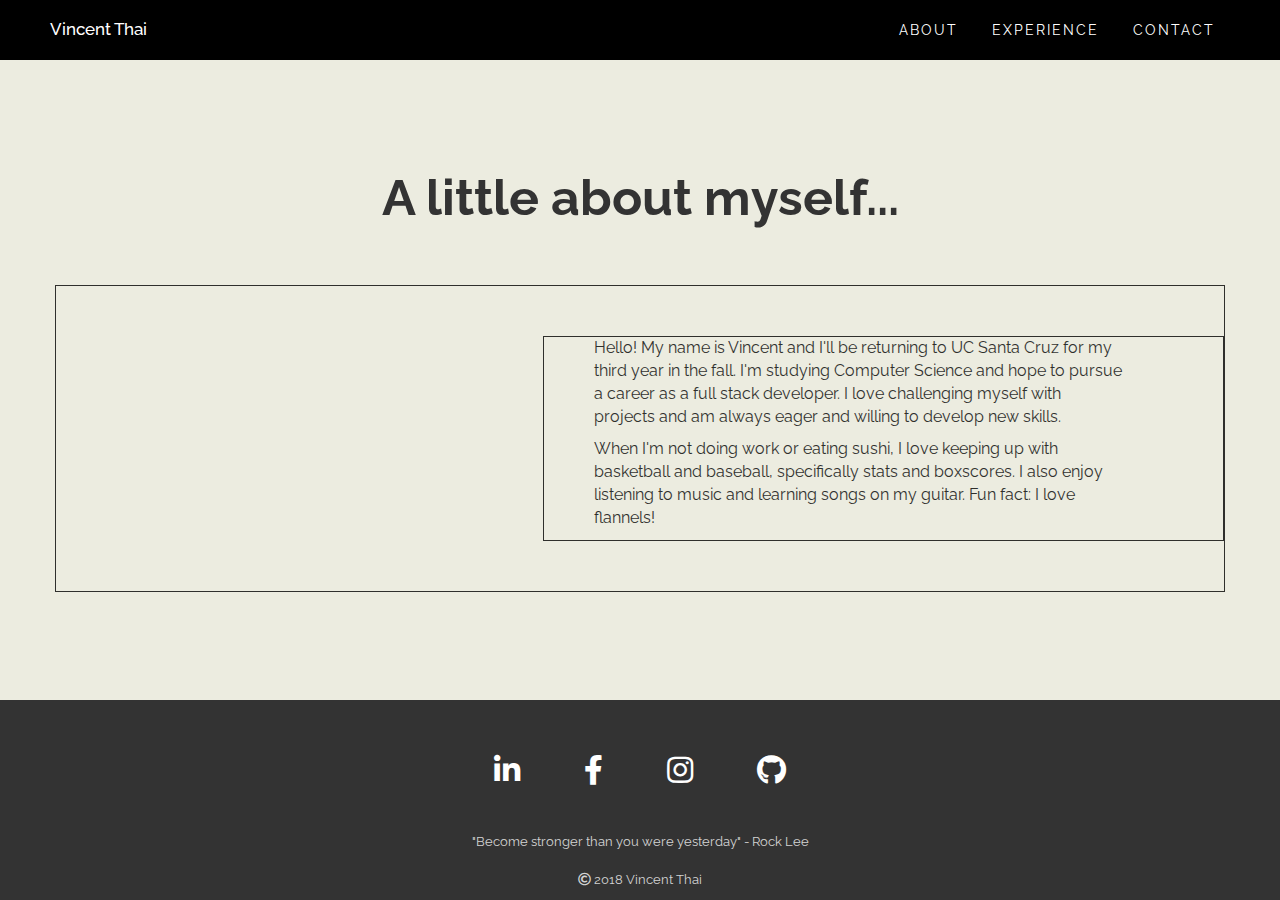
==== commit 32a64d6e: "final" ====
--- a/about.html
+++ b/about.html
@@ -5,6 +5,7 @@
 <head>
 
 <title>Vincent Thai | About Me</title>
+<meta name="viewport" content="width=device-width, initial-scale=1.0">
 <link rel="stylesheet" href="https://maxcdn.bootstrapcdn.com/bootstrap/3.3.6/css/bootstrap.min.css"/>
 <link href="https://fonts.googleapis.com/css?family=Raleway:500" rel="stylesheet">
 <link rel="stylesheet" href="https://use.fontawesome.com/releases/v5.3.1/css/all.css"/>
@@ -13,6 +14,7 @@
 </head>
 
 <body>
+  <div class="main-container">
   <header>
     <nav>
       <h1 id="navhome" style="font-size:17px"><a href="./index.html">Vincent Thai</a></h1>
@@ -72,6 +74,8 @@
     </div>
   </footer>
 
+</div>
+
 </body>
 
 </html>
--- a/styles/main.css
+++ b/styles/main.css
@@ -9,8 +9,16 @@
 }
 
 body, html {
-    margin: 0;
     height: 100%;
+    position: relative;
+}
+
+.main-container {
+ min-height: 100vh; /* will cover the 100% of viewport */
+ overflow: hidden;
+ display: block;
+ position: relative;
+ padding-bottom: 200px; /* height of your footer */
 }
 
 /* ----- HOME PAGE BACKGROUND ---------- */
@@ -34,6 +42,7 @@
 #titlepage-body {
   background-image: url("https://img.fonwall.ru/o/46/most_lavochki_skameyki_perila_zabor_61.jpg");
   background-position: center;
+  background-repeat: no-repeat;
 }
 
 .contactname {
@@ -89,8 +98,9 @@
 footer {
   background-color: #333;
   height: 200px;
-  margin: 0 auto;
-  position: static;
+  position: absolute;
+  bottom: 0;
+  width: 100%;
 }
 
 .social-row {
